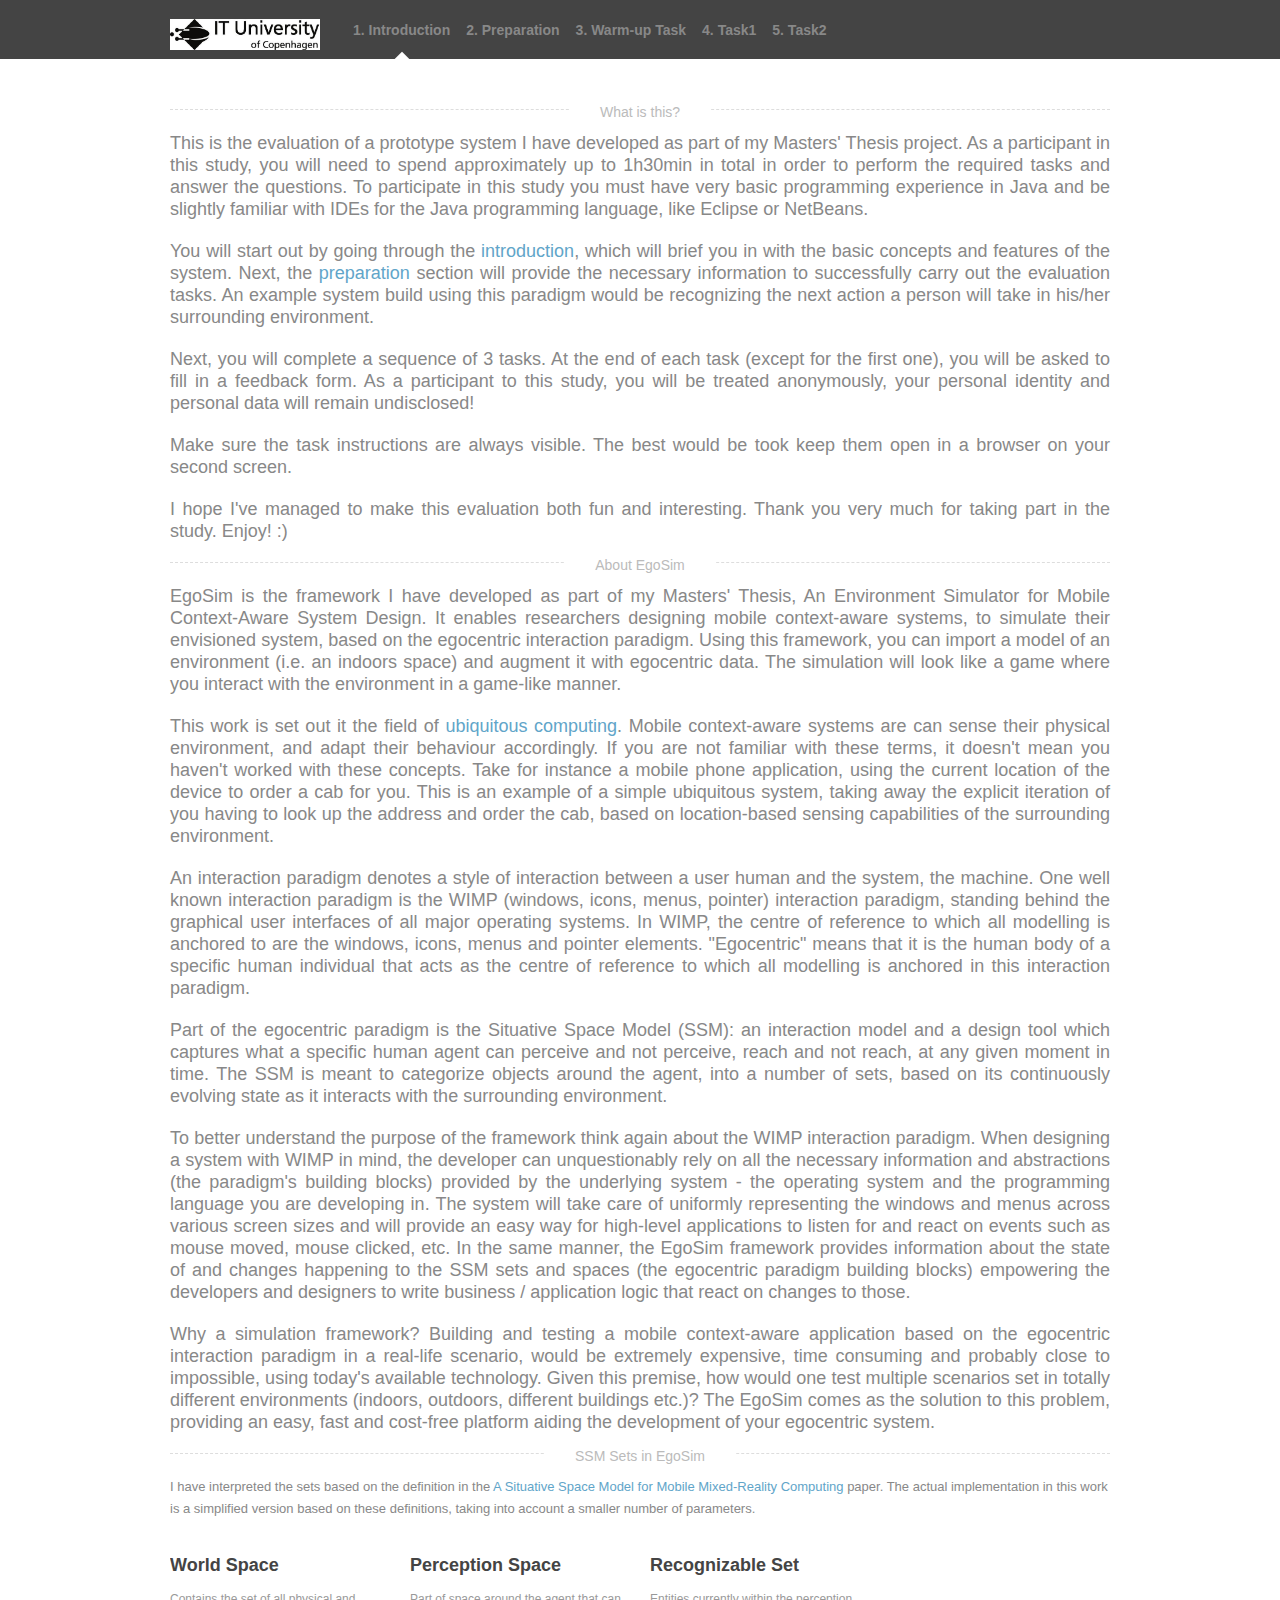
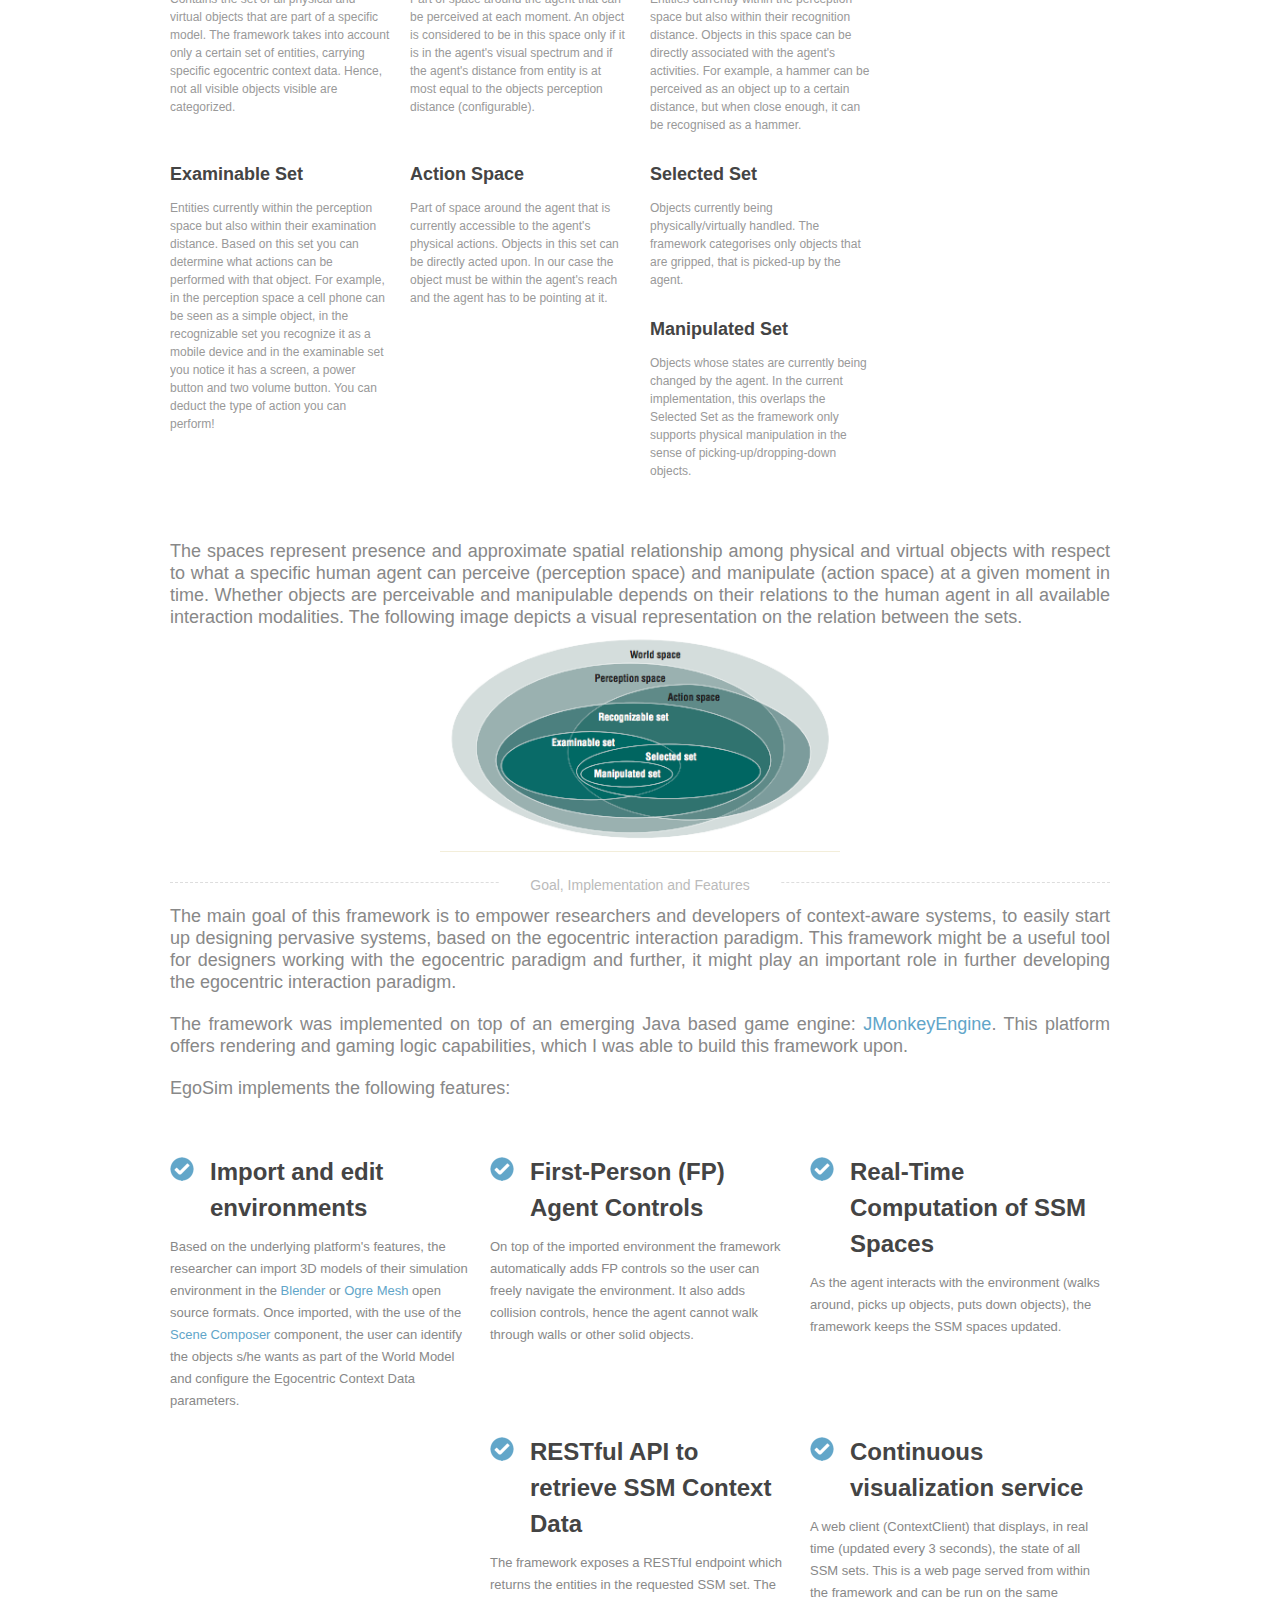
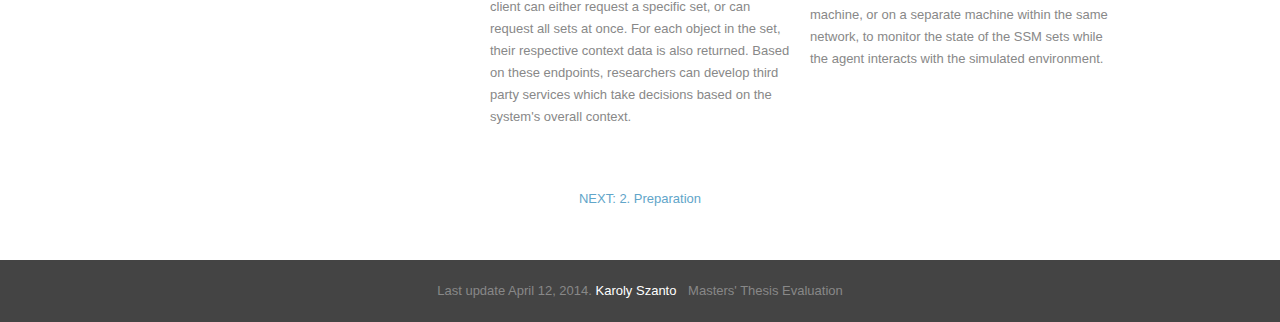
==== evaluation_html/index.html @ 7d4912c1 "Initial import of my evaluation portal" ====
<!DOCTYPE html>
	<html lang="en">
	<head>
		<meta charset="utf-8" />
		<!-- Egocentric Environment Simulator for Mobile Context-Aware System Design -->
		<title>EgoSim Evaluation</title>
		<link rel="stylesheet" href="media/styles/main.css" type="text/css" />
		<link rel="stylesheet" href="media/styles/nivo-slider.css" type="text/css" />
		<!--[if lte IE 8]><link rel="stylesheet" href="media/styles/ie.css" type="text/css" /><![endif]-->
		<script src="media/scripts/jquery-1.6.1.min.js" type="text/javascript"></script>
		<script src="media/scripts/jquery.nivo.slider.pack.js" type="text/javascript"></script>
		<script src="media/scripts/blanka.js" type="text/javascript"></script>
	</head>
	<body>

		<div id="header">
			<div class="inner cf">
				<div class="small_logo">
					<img src="media/images/itu_logo.jpeg" alt="Evaluation of EgoSim" />
				</div>

				<div id="navigation">
					<ul>
						<li class="current-menu-item"><a href="index.html">1. Introduction</a></li>
						<li><a href="evaluation.html">2. Preparation</a></li>
						<li><a href="warmup.html">3. Warm-up Task</a></li>
						<li><a href="task1.html">4. Task1</a></li>
						<li><a href="task2.html">5. Task2</a></li>
					</ul>
				</div>
			</div>
		</div>

		<hr />		

		<div id="content" class="home">
			<div class="inner">

				<h2><span>What is this?</span></h2>
				<div class="justify">
					<p>
						This is the evaluation of a prototype system I have developed as part of my Masters' Thesis project. As a participant in this study, you will need to spend approximately up to 1h30min in total in order to perform the required tasks and answer the questions. To participate in this study you must have very basic programming experience in Java and be slightly familiar with IDEs for the Java programming language, like Eclipse or NetBeans.
					</p>

					<p>
						You will start out by going through the <a href="index.html">introduction</a>, which will brief you in with the basic concepts and features of the system. Next, the <a href="evaluation.html">preparation</a> section will provide the necessary information to successfully carry out the evaluation tasks. An example system build using this paradigm would be recognizing the next action a person will take in his/her surrounding environment.
					</p>

					<p>
						Next, you will complete a sequence of 3 tasks. At the end of each task (except for the first one), you will be asked to fill in a feedback form. As a participant to this study, you will be treated anonymously, your personal identity and personal data will remain undisclosed!
					</p>

					<p>
						Make sure the task instructions are always visible. The best would be took keep them open in a browser on your second screen.
					</p>

					<p>
						I hope I've managed to make this evaluation both fun and interesting. Thank you very much for taking part in the study. Enjoy! :)
					</p>
<!-- 					<p>
						After you get familiar with the concepts, completing the <a href="warmup.html">warm-up task</a> should make you feel comfortable with concepts and interactions providing a hands-on experience.
					</p>

					<p>
						Finally, <a href="task1.html">task 1</a> will be about evaluating the usability and simulation power of a ready made scenario, while <a href="task2.html">task 2</a> will be about actually using the 
					</p> -->
				</div>


				<hr />
				<h2><span>About EgoSim</span></h2>

				<div class="justify">
					<p>
						EgoSim is the framework I have developed as part of my Masters' Thesis, An Environment Simulator for Mobile Context-Aware System Design. It enables researchers designing mobile context-aware systems, to simulate their envisioned system, based on the egocentric interaction paradigm. Using this framework, you can import a model of an environment (i.e. an indoors space) and augment it with egocentric data. The simulation will look like a game where you interact with the environment in a game-like manner.
					</p>

					<p>
						This work is set out it the field of <a href="http://en.wikipedia.org/wiki/Ubiquitous_computing">ubiquitous computing</a>. Mobile context-aware systems are can sense their physical environment, and adapt their behaviour accordingly. If you are not familiar with these terms, it doesn't mean you haven't worked with these concepts. Take for instance a mobile phone application, using the current location of the device to order a cab for you. This is an example of a simple ubiquitous system, taking away the explicit iteration of you having to look up the address and order the cab, based on location-based sensing capabilities of the surrounding environment.
					</p>

					<p>
						An interaction paradigm denotes a style of interaction between a user human and the system, the machine. One well known interaction paradigm is the WIMP (windows, icons, menus, pointer) interaction paradigm, standing behind the graphical user interfaces of all major operating systems. In WIMP, the centre of reference to which all modelling is anchored to are the windows, icons, menus and pointer elements. "Egocentric" means that it is the human body of a specific human individual that acts as the centre of reference to which all modelling is anchored in this interaction paradigm.
					</p>

					<p>
						Part of the egocentric paradigm is the Situative Space Model (SSM): an interaction model and a design tool which captures what a specific human agent can perceive and not perceive, reach and not reach, at any given moment in time. The SSM is meant to categorize objects around the agent, into a number of sets, based on its continuously evolving state as it interacts with the surrounding environment. 
					</p>

					<p>
						To better understand the purpose of the framework think again about the WIMP interaction paradigm. When designing a system with WIMP in mind, the developer can unquestionably rely on all the necessary information and abstractions (the paradigm's building blocks) provided by the underlying system - the operating system and the programming language you are developing in. The system will take care of uniformly representing the windows and menus across various screen sizes and will provide an easy way for high-level applications to listen for and react on events such as mouse moved, mouse clicked, etc. In the same manner, the EgoSim framework provides information about the state of and changes happening to the SSM sets and spaces (the egocentric paradigm building blocks) empowering the developers and designers to write business / application logic that react on changes to those.
					</p>

					<p>
						Why a simulation framework? Building and testing a mobile context-aware application based on the egocentric interaction paradigm in a real-life scenario, would be extremely expensive, time consuming and probably close to impossible, using today's available technology. Given this premise, how would one test multiple scenarios set in totally different environments (indoors, outdoors, different buildings etc.)? The EgoSim comes as the solution to this problem, providing an easy, fast and cost-free platform aiding the development of your egocentric system.
					</p>
				</div>

				<hr />
				<h2><span>SSM Sets in EgoSim</span></h2>

				<p>
					I have interpreted the sets based on the definition in the <a href="http://www.itu.dk/people/tped/pubs/pedersonEtAlIEEEPervasive2011.pdf">A Situative Space Model for Mobile Mixed-Reality Computing</a> paper. The actual implementation in this work is a simplified version based on these definitions, taking into account a smaller number of parameters.
				</p>

				<div class="section blog">
					<ol class="latest-posts">
						<li class="post">
							<div class="text">
								<h3>World Space</h3>

								<p>
									Contains the set of all physical and virtual objects that are part of a specific model. The framework takes into account only a certain set of entities, carrying specific egocentric context data. Hence, not all visible objects visible are categorized.
								</p>
							</div>
						</li>
						<li class="post">
							<div class="text">
								<h3>Perception Space</h3>

								<p>
									Part of space around the agent that can be perceived at each moment. An object is considered to be in this space only if it is in the agent's visual spectrum and if the agent's distance from entity is at most equal to the objects perception distance (configurable).
								</p>
							</div>
						</li>
						<li class="post">
							<div class="text">
								<h3>Recognizable Set</h3>

								<p>
									Entities currently within the perception space but also within their recognition distance. Objects in this space can be directly associated with the agent's activities. For example, a hammer can be perceived as an object up to a certain distance, but when close enough, it can be recognised as a hammer.
								</p>
							</div>
						</li>
						<li class="post">
							<div class="text">
								<h3>Examinable Set</h3>

								<p>
									Entities currently within the perception space but also within their examination distance. Based on this set you can determine what actions can be performed with that object. For example, in the perception space a cell phone can be seen as a simple object, in the recognizable set you recognize it as a mobile device and in the examinable set you notice it has a screen, a power button and two volume button. You can deduct the type of action you can perform!
								</p>
							</div>
						</li>
						<li class="post">
							<div class="text">
								<h3>Action Space</h3>

								<p>
									Part of space around the agent that is currently accessible to the agent's physical actions. Objects in this set can be directly acted upon. In our case the object must be within the agent's reach and the agent has to be pointing at it.
								</p>
							</div>
						</li>									
						<li class="post">
							<div class="text">
								<h3>Selected Set</h3>

								<p>
									Objects currently being physically/virtually handled. The framework categorises only objects that are gripped, that is picked-up by the agent.
								</p>
							</div>
						</li>
						<li class="post">
							<div class="text">
								<h3>Manipulated Set</h3>

								<p>
									Objects whose states are currently being changed by the agent. In the current implementation, this overlaps the Selected Set as the framework only supports physical manipulation in the sense of picking-up/dropping-down objects.
								</p>
							</div>
						</li>												
					</ol>
				</div>

				<div class="justify">
					<p>
						The spaces represent presence and approximate spatial relationship among physical and virtual objects with respect to what a specific human agent can perceive (perception space) and manipulate (action space) at a given moment in time. Whether objects are perceivable and manipulable depends on their relations to the human agent in all available interaction modalities. The following image depicts a visual representation on the relation between the sets.

						<a href="media/images/ssm_sets.png" target="_blank">
							<img src="media/images/ssm_sets.png" class="smaller" alt="SSM Sets" />	
						</a>
					</p>
				</div>

				<hr />

				<h2><span>Goal, Implementation and Features</span></h2>

				<div class="justify">
					<p> 
						The main goal of this framework is to empower researchers and developers of context-aware systems, to easily start up designing pervasive systems, based on the egocentric interaction paradigm. This framework might be a useful tool for designers working with the egocentric paradigm and further, it might  play an important role in further developing the egocentric interaction paradigm.
					</p>

					<p> 
						The framework was implemented on top of an emerging Java based game engine: <a href="http://jmonkeyengine.org/">JMonkeyEngine</a>. This platform offers rendering and gaming logic capabilities, which I was able to build this framework upon.
					</p>		

					<p>
						EgoSim implements the following features: 
					</p>		
				</div>

				<div class="section more">
					<div class="text">
						<h3 class="with-icon checkmark">Import and edit environments</h3>

						<p>
							Based on the underlying platform's features, the researcher can import 3D models of their simulation environment in the <a href="http://www.blender.org/">Blender</a> or <a href="http://www.ogre3d.org/">Ogre Mesh</a> open source formats. Once imported, with the use of the <a href="http://hub.jmonkeyengine.org/wiki/doku.php/sdk:scene_composer">Scene Composer</a> component, the user can identify the objects s/he wants as part of the World Model and configure the Egocentric Context Data parameters.
						</p>
					</div>
					<div class="text">
						<h3 class="with-icon checkmark">First-Person (FP) Agent Controls</h3>

						<p>
							On top of the imported environment the framework automatically adds FP controls so the user can freely navigate the environment. It also adds collision controls, hence the agent cannot walk through walls or other solid objects.
						</p>
					</div>
					<div class="text">
						<h3 class="with-icon checkmark">Real-Time Computation of SSM Spaces</h3>

						<p>
							As the agent interacts with the environment (walks around, picks up objects, puts down objects), the framework keeps the SSM spaces updated.
							<br/><br/><br/><br/>
						</p>
					</div>
					<div class="text">
						<h3 class="with-icon checkmark">RESTful API to retrieve SSM Context Data</h3>

						<p>
							The framework exposes a RESTful endpoint which returns the entities in the requested SSM set. The client can either request a specific set, or can request all sets at once. For each object in the set, their respective context data is also returned. Based on these endpoints, researchers can develop third party services which take decisions based on the system's overall context.
						</p>
					</div>
					<div class="text">
						<h3 class="with-icon checkmark">Continuous visualization service</h3>

						<p>
							A web client (ContextClient) that displays, in real time (updated every 3 seconds), the state of all SSM sets. This is a web page served from within the framework and can be run on the same machine, or on a separate machine within the same network, to monitor the state of the SSM sets while the agent interacts with the simulated environment.
						</p>
					</div>									
				</div>
				<div class="about">
					<a href="evaluation.html">NEXT: 2. Preparation</a>
				</div>		
			</div>
		</div>

		<hr />

		<div id="footer">
			<div class="inner">
				<p>
					<span>Last update April 12, 2014. <a href="mailto:ksza@itu.dk">Karoly Szanto</a></span>
					<span>Masters' Thesis Evaluation</span>
				</p>
			</div>
		</div>
	</body>
	</html>
---- evaluation_html/media/styles/main.css ----
@import url("reset.css");
@import url("form.css");

body {
	background: #444;
	font: 13px/22px Helvetica, Arial, sans-serif;
}

/* #header
==========================================================*/
#header { padding: 19px 0 0; }
	#navigation {}
		#navigation > ul > li { padding-bottom: 17px; }
			#navigation > ul > li > a {
				font-size: 14px;
				padding: 6px 8px;
				-webkit-border-radius: 5px;
				-moz-border-radius: 5px;
				border-radius: 5px;
			}
			#navigation li ul {
				margin-top: -2px;
				padding: 7px 0;
				white-space: nowrap;
				z-index: 1111;
				-webkit-border-radius: 5px;
				-webkit-border-top-left-radius: 0;
				-moz-border-radius: 5px;
				-moz-border-radius-topleft: 0;
				border-radius: 5px;
				border-top-left-radius: 0;
			}
				#navigation li ul a {
					color: #c1e4f6;
					line-height: 18px;
					padding: 0 15px 0 9px;
				}

			#navigation ul ul,
			#navigation > ul > li:hover > a { background: #62a6c9; }

		#navigation > ul > li.current-menu-item { background: url("../images/navigation/current-item.png"); }

/* #content
==========================================================*/
#content { padding: 50px 0; }

	/* .home
	==========================================================*/
	.home {}
		.home h2 {}
			.home h2 span {
				padding: 0 30px;
				top: -9px;
			}

		.home .section { padding: 35px 0 50px; }
			.home .logo { padding: 71px 0 90px; }

			.home .about {}
				.home .about h3 {
					font-size: 48px;
					line-height: 50px;
				}

			.home .works-list { margin: -20px 0 0 -20px; }
				.home .works-list li { margin: 20px 0 0 20px; }

			.home .more { margin: -20px 0 0 -20px; }
				.home .more .text {
					margin: 20px 0 0 20px;
					width: 300px;
				}

			.home .blog {}
				.home .blog .text p {
					font-size: 12px;
					line-height: 18px;
				}

				.home .blog .latest-posts {
					margin: -20px 0 0 -20px;
					width: 720px;
				}
					.home .blog .post {
						margin: 20px 0 0 20px;
						width: 220px;
					}
						.home .blog .post h3 {
							line-height: 20px;
							margin-bottom: 15px;
						}

				.home .blog .tweet {
					background-image: url("../images/icons/24/tweet.png");
					background-position: 0 3px;
					margin-left: 20px;
					padding-left: 35px;
					width: 185px;
				}
					.home .tweet .follow { margin-top: 10px; }

	/* .columns
	==========================================================*/
	.columns {}
		.columns .main {
			margin-left: 80px;
			width: 720px;
		}
			.portfolio .back-to-top {
				margin-top: 50px;
				padding-left: 180px;
			}
				#content .back-to-top span {
					background: #fff url("../images/works/back.png") 14px 1px no-repeat;
					padding: 3px 20px 3px 40px;
					top: -9px;
				}
			.portfolio .message { padding-top: 45px; }

		.columns .sidebar { width: 140px; }
			.columns #logo { margin-bottom: 55px; }
			.sidebar .tags-list { font-size: 16px; }

	/* @
	==========================================================*/
	.thumb {
		background-image: url("../images/works/thumb-shadow.png");
		padding-bottom: 8px;
		width: 220px;
	}
		.thumb .thumb-inner { height: 145px; }

	.tags-list {}
		.tags-list li + li { margin-top: 3px; }
		.tags-list li {}
			.tags-list a { padding: 3px 0; }
				.tags-list .posts {
					right: 0;
					top: 7px;
				}

	.badge {
		background: #ddd;
		display: inline-block;
		line-height: 15px;
		padding: 0 5px;
		-webkit-border-radius: 6px;
		-moz-border-radius: 6px;
		border-radius: 6px;
	}

	.works-list .work + .work { margin-top: 50px; }
	.work {}
		.work .description { width: 220px; }
		.work .gallery {
			background: url("../images/works/gallery-shadow.png");
			padding-bottom: 8px;
			width: 480px;
		}
			.work .gallery .photos {
				height: 340px;
				width: 460px;
			}
				.work .gallery .nivo-controlNav {
					padding: 1px 2px 8px 9px;
					right: 0;
					top: 0;
					z-index: 1112;
				}
					.work .gallery .nivo-controlNav .nivo-control {
						background: url("../images/works/pages.png");
						height: 7px;
						text-indent: -9999px;
						width: 7px;
					}
					.work .gallery .nivo-controlNav .nivo-control + .nivo-control { margin-left: 3px; }
					.work .gallery .nivo-controlNav .nivo-control.active { background-position: -7px 0; }

	.message { padding: 2px 0; }
		.message h2 {
			font-size: 36px;
			line-height: 40px;
		}

	.text {}
		.text h2.with-icon,
		.text h3.with-icon { padding-left: 40px; }
		#content h2.with-icon,
		#content h3.with-icon { background-position: 0 3px; }

		.text .checkmark { background-image: url("../images/icons/24/checkmark.png"); }

		.text h2,
		.text h3,
		.text ul,
		.text p { margin-bottom: 10px; }

		.text ul {}
			.text ul li + li { margin-top: 7px; }
			.text ul li {
				background: url("../images/icons/16/bullet.png") 0 1px no-repeat;
				padding-left: 25px;
			}

		.text .meta { color: #cbcbcb; }

	.posts .post + .post { margin-top: 50px; }
	.post {}
		.post .meta {}
			.post .meta li + li { margin-left: 20px; }

		.post-header { margin-bottom: 40px; }
			.post-header h2 { margin-bottom: 10px; }

		.post-body {}
			.post-body .thumb { margin: 0 22px 22px 0; }
			.post-body .excerpt { line-height: 30px; }

		.post-footer { margin-top: 15px; }
			.post-footer .meta {
				padding-right: 15px;
				top: -10px;
			}

	.posts + .pagination { margin-top: 60px; }
	.pagination {}
		.pagination .page { top: -11px; }
		.pagination .next { padding-left: 15px; }
			.pagination .next a {
				background: url("../images/posts/next.png") 100% 1px no-repeat;
				padding-right: 30px;
			}
			.pagination .next a:hover { background-position: 100% -17px; }
		.pagination .prev { padding-right: 15px; }
			.pagination .prev a {
				background: url("../images/posts/prev.png") 0 1px no-repeat;
				padding-left: 30px;
			}
			.pagination .prev a:hover { background-position: 0 -17px; }

/* #footer
==========================================================*/
#footer { padding: 20px 0; }
	#footer span + span { margin-left: 8px; }

/* ~
==========================================================*/
body,
#content .tags-list a,
#content .pagination a:hover,
#navigation > ul > li > a { color: #888; }

.home .blog { color: #999; }

.message h2,
.home .about h3 { color: #333; }

.post-header h2,
#content .post-header h2 a,
.text h2, #content .text h2 a,
.text h3, #content .text h3 a { color: #444; }

#content a,
#content .post-header h2 a:hover,
#content .tags-list a:hover,
#content .tags-list .current-menu-item a,
#content .text a:hover { color: #61a5c9; }

#footer a,
#content .badge,
#navigation li li a:hover,
#navigation > ul > li:hover > a { color: #fff; }

.tags-list .current-menu-item .posts,
a:hover .badge,
.badge:hover { background: #62a6c9; }

#content,
.pagination .page,
.home h2 span,
.back-to-top span,
.post-footer .meta,
.work .gallery .nivo-controlNav { background: #fff; }

.thumb,
.home .tweet,
.text h2.with-icon,
.text h3.with-icon,
.work .gallery,
#navigation > ul > li.current-menu-item {
	background-position: 50% 100%;
	background-repeat: no-repeat;
}

.home h2,
.pagination,
.back-to-top { border-top: 1px dashed #ddd; }

.thumb .thumb-inner,
.work .gallery-inner {
	border: 1px solid #dadada;
	padding: 9px;
}

.tags-list a,
.home .tweet .follow,
#navigation li:hover ul,
#navigation li ul a,
.back-to-top, .back-to-top a,
.pagination a,
.work .gallery .nivo-controlNav .nivo-control { display: block; }

hr,
#navigation li ul { display: none; }

.work .gallery,
#navigation,
#navigation > ul > li,
.columns .sidebar,
.columns .main,
.home .works-list li,
.home .more .text,
.home .blog .latest-posts,
.home .blog .tweet,
.message h2,
.post-body .thumb,
.post-footer .meta,
.post .meta li,
.pagination .prev,
.home .blog .latest-posts .post,
.work .gallery .nivo-controlNav .nivo-control { float: left; }

.pagination .next,
.work .description,
.message .ui-button,
.post-footer .back-to-top a,
#header .search { float: right; }

.home .blog .post h3,
.post-body .excerpt { font-size: 18px; }

.text h2,
.text h3,
.home .about p {
	font-size: 24px;
	line-height: 36px;
}

.post-header h2,
.home .about h3 {
	font-size: 48px;
	line-height: 50px;
}

.badge,
.home .blog .meta,
.home .tweet .follow,
#navigation li ul a { font-size: 11px; }

.text h2,
.text h3,
.message h2,
.badge,
.post-header h2,
.home .more .continue,
.home .about h3,
#navigation > ul > li > a { font-weight: bold; }

.home .works-list,
.home .more,
.work .gallery .photos,
.home .blog,
.message,
.work .gallery .nivo-controlNav { overflow: hidden; }

#navigation li ul,
.tags-list .posts,
.nivo-controlNav,
.post-footer .meta,
.tags-list li { position: absolute; }

.tags-list li,
.home h2 span,
.post-footer,
.pagination .page,
#content .back-to-top span,
.work .gallery .photos,
#navigation > ul > li { position: relative; }

#footer,
.home h2,
.home .logo,
.home .about { text-align: center; }
div.justify p { text-align: justify; padding-bottom: 20px; font-size: 18px; }

#content .badge:hover,
#content .tags-list a:hover,
#content .text h2 a:hover,
#content .text h3 a:hover,
#content .post-header h2 a:hover,
#content .pagination a:hover,
#content a.back-to-top:hover,
#content .back-to-top a:hover { text-decoration: none; }

#footer a:hover,
#content a:hover { text-decoration: underline; }

.home h2,
#content .pagination .page,
#content .pagination a,
#content .back-to-top,
#content .back-to-top a {
	color: #bbb;
	font-size: 14px;
}

img.smaller {
	width:400px; /* you can use % */
    height: auto;    
    display: block;
    margin-left: auto;
    margin-right: auto;
    margin-bottom: 10px;
}

.small_logo {
	float: left;
	display: inline-block;
	margin-right: 25px;
}

div.small_logo img {
	width: 150px; /* you can use % */
    height: auto;    
    display: block;
}

#header > .inner,
#content > .inner,
#footer > .inner {
	margin: 0 auto;
	width: 940px;
}

.cf:before,
.cf:after {
    content: "";
    display: table;
}
.cf:after { clear: both; }
---- evaluation_html/media/styles/ie.css ----
.cf { zoom: 1; }
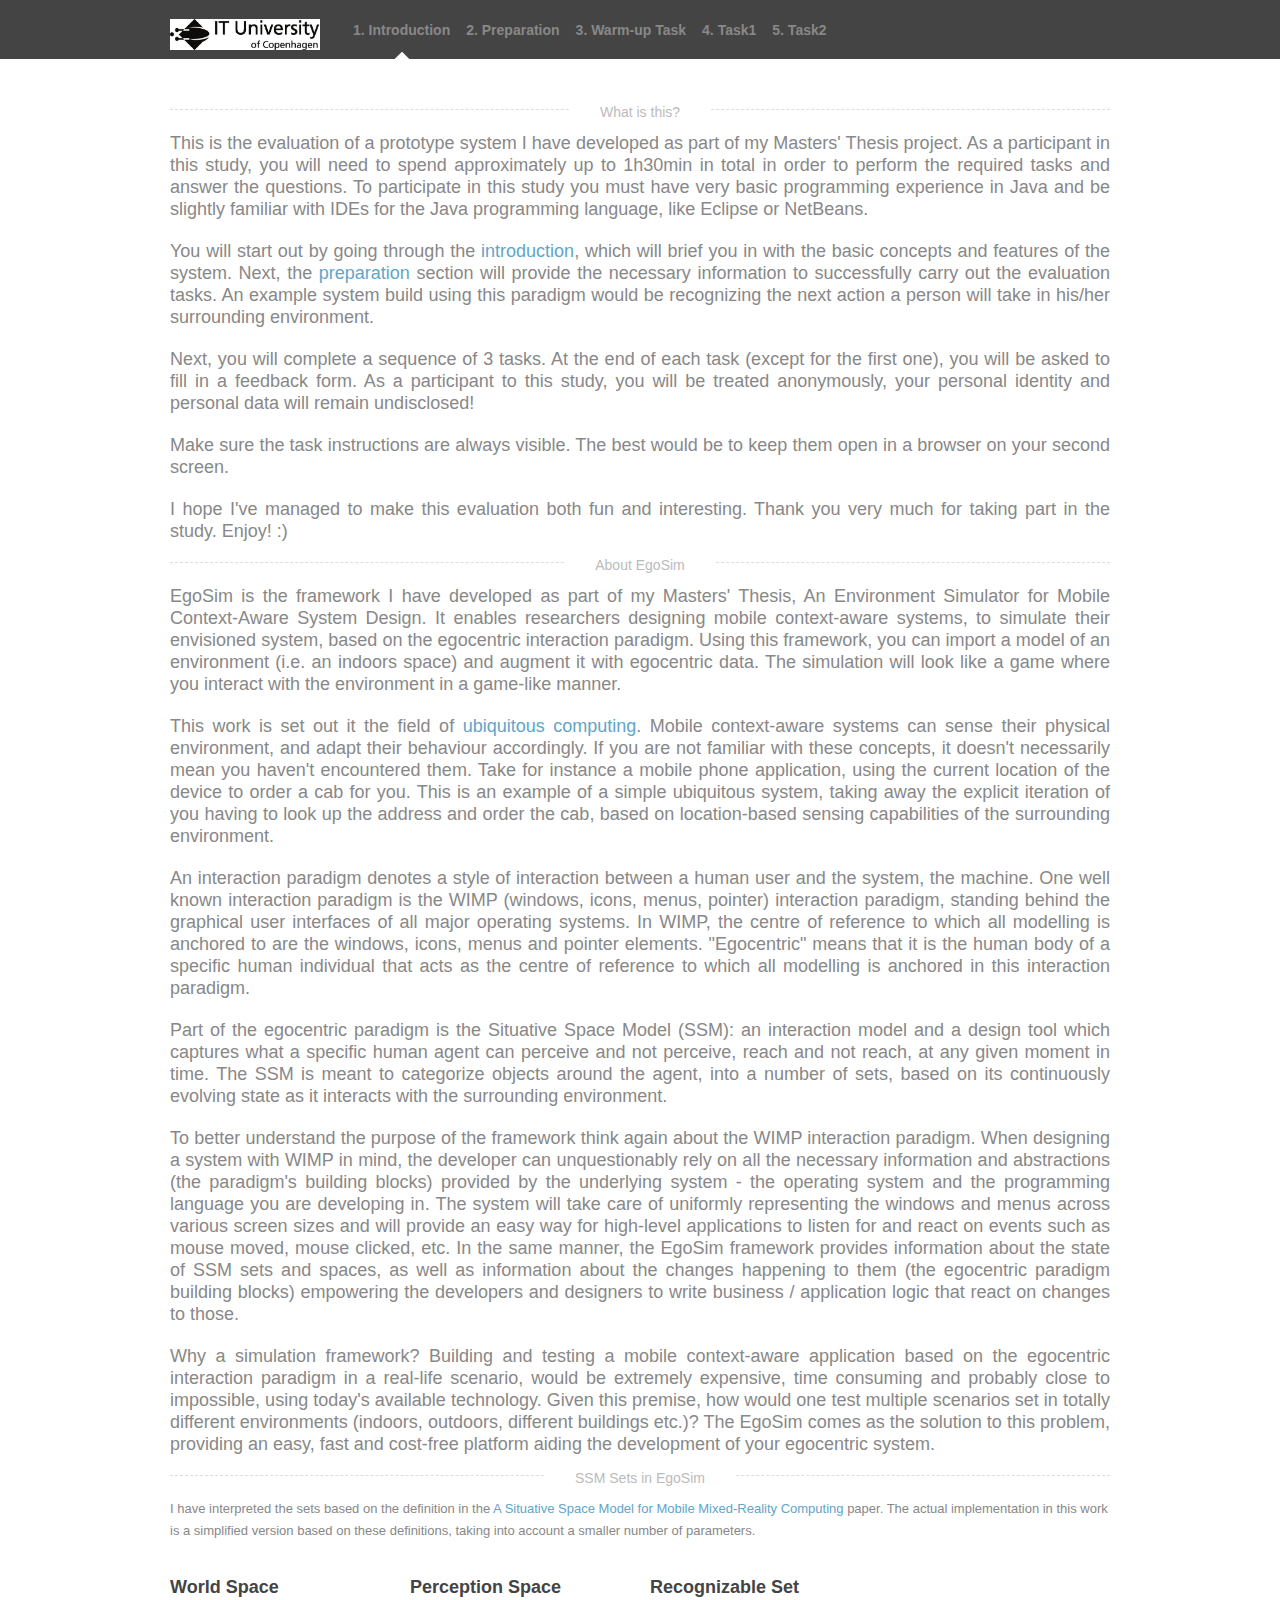
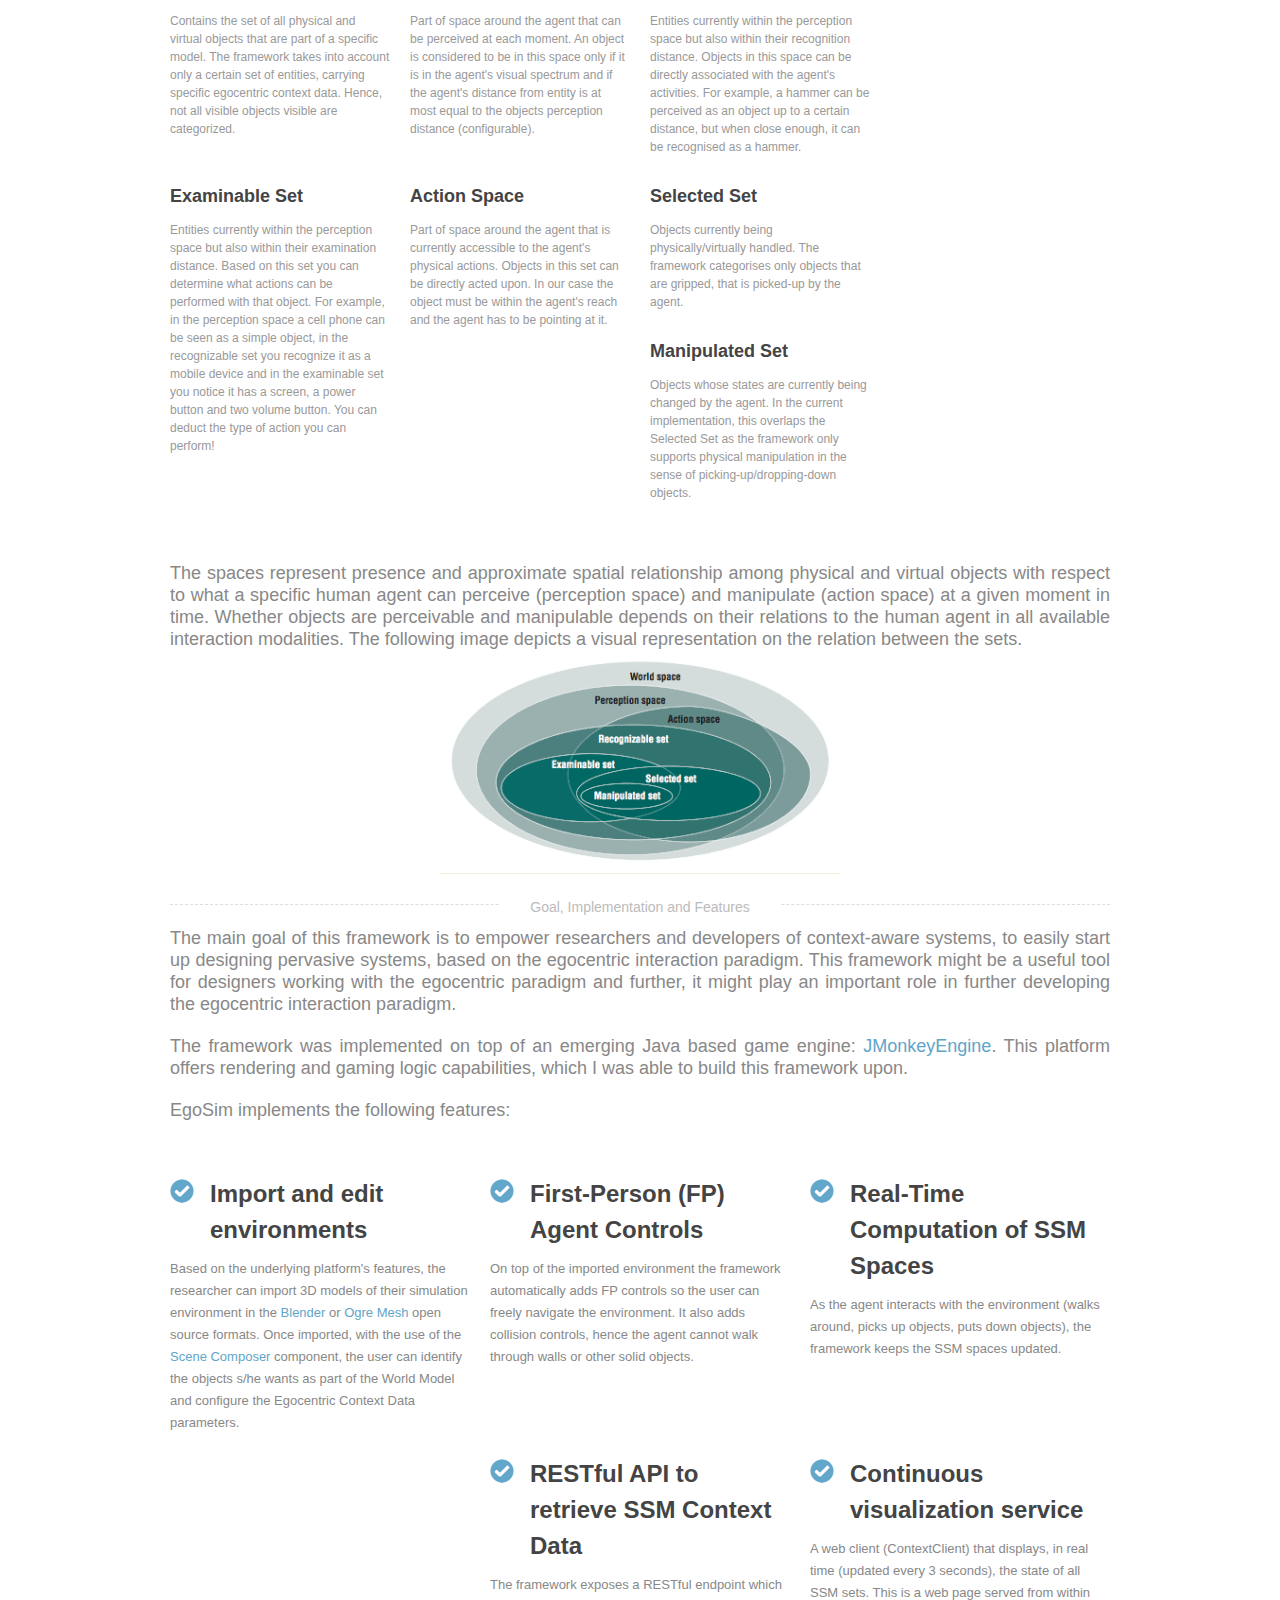
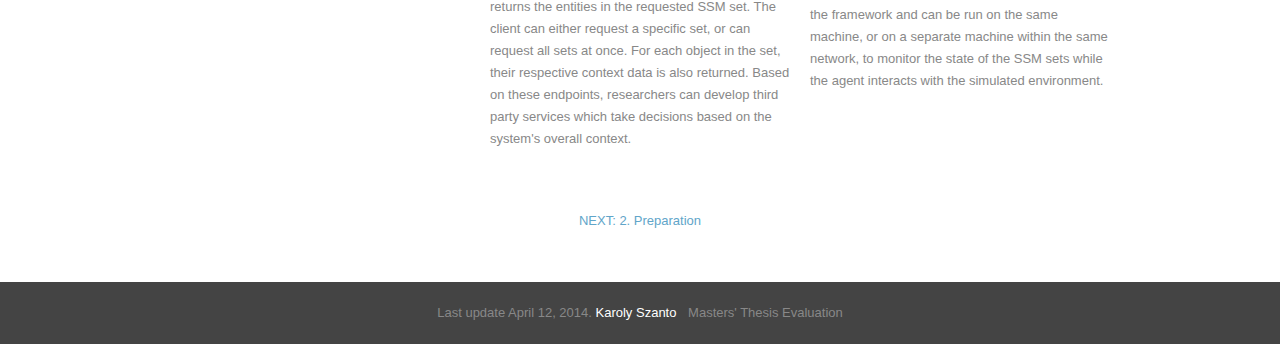
==== commit 179b444c: "Corrections in "index.html"" ====
--- a/evaluation_html/index.html
+++ b/evaluation_html/index.html
@@ -51,7 +51,7 @@
 					</p>
 
 					<p>
-						Make sure the task instructions are always visible. The best would be took keep them open in a browser on your second screen.
+						Make sure the task instructions are always visible. The best would be to keep them open in a browser on your second screen.
 					</p>
 
 					<p>
@@ -76,11 +76,11 @@
 					</p>
 
 					<p>
-						This work is set out it the field of <a href="http://en.wikipedia.org/wiki/Ubiquitous_computing">ubiquitous computing</a>. Mobile context-aware systems are can sense their physical environment, and adapt their behaviour accordingly. If you are not familiar with these terms, it doesn't mean you haven't worked with these concepts. Take for instance a mobile phone application, using the current location of the device to order a cab for you. This is an example of a simple ubiquitous system, taking away the explicit iteration of you having to look up the address and order the cab, based on location-based sensing capabilities of the surrounding environment.
-					</p>
-
-					<p>
-						An interaction paradigm denotes a style of interaction between a user human and the system, the machine. One well known interaction paradigm is the WIMP (windows, icons, menus, pointer) interaction paradigm, standing behind the graphical user interfaces of all major operating systems. In WIMP, the centre of reference to which all modelling is anchored to are the windows, icons, menus and pointer elements. "Egocentric" means that it is the human body of a specific human individual that acts as the centre of reference to which all modelling is anchored in this interaction paradigm.
+						This work is set out it the field of <a href="http://en.wikipedia.org/wiki/Ubiquitous_computing">ubiquitous computing</a>. Mobile context-aware systems can sense their physical environment, and adapt their behaviour accordingly. If you are not familiar with these concepts, it doesn't necessarily mean you haven't encountered them. Take for instance a mobile phone application, using the current location of the device to order a cab for you. This is an example of a simple ubiquitous system, taking away the explicit iteration of you having to look up the address and order the cab, based on location-based sensing capabilities of the surrounding environment.
+					</p>
+
+					<p>
+						An interaction paradigm denotes a style of interaction between a human user and the system, the machine. One well known interaction paradigm is the WIMP (windows, icons, menus, pointer) interaction paradigm, standing behind the graphical user interfaces of all major operating systems. In WIMP, the centre of reference to which all modelling is anchored to are the windows, icons, menus and pointer elements. "Egocentric" means that it is the human body of a specific human individual that acts as the centre of reference to which all modelling is anchored in this interaction paradigm.
 					</p>
 
 					<p>
@@ -88,7 +88,7 @@
 					</p>
 
 					<p>
-						To better understand the purpose of the framework think again about the WIMP interaction paradigm. When designing a system with WIMP in mind, the developer can unquestionably rely on all the necessary information and abstractions (the paradigm's building blocks) provided by the underlying system - the operating system and the programming language you are developing in. The system will take care of uniformly representing the windows and menus across various screen sizes and will provide an easy way for high-level applications to listen for and react on events such as mouse moved, mouse clicked, etc. In the same manner, the EgoSim framework provides information about the state of and changes happening to the SSM sets and spaces (the egocentric paradigm building blocks) empowering the developers and designers to write business / application logic that react on changes to those.
+						To better understand the purpose of the framework think again about the WIMP interaction paradigm. When designing a system with WIMP in mind, the developer can unquestionably rely on all the necessary information and abstractions (the paradigm's building blocks) provided by the underlying system - the operating system and the programming language you are developing in. The system will take care of uniformly representing the windows and menus across various screen sizes and will provide an easy way for high-level applications to listen for and react on events such as mouse moved, mouse clicked, etc. In the same manner, the EgoSim framework provides information about the state of SSM sets and spaces, as well as information about the changes happening to them (the egocentric paradigm building blocks) empowering the developers and designers to write business / application logic that react on changes to those.
 					</p>
 
 					<p>
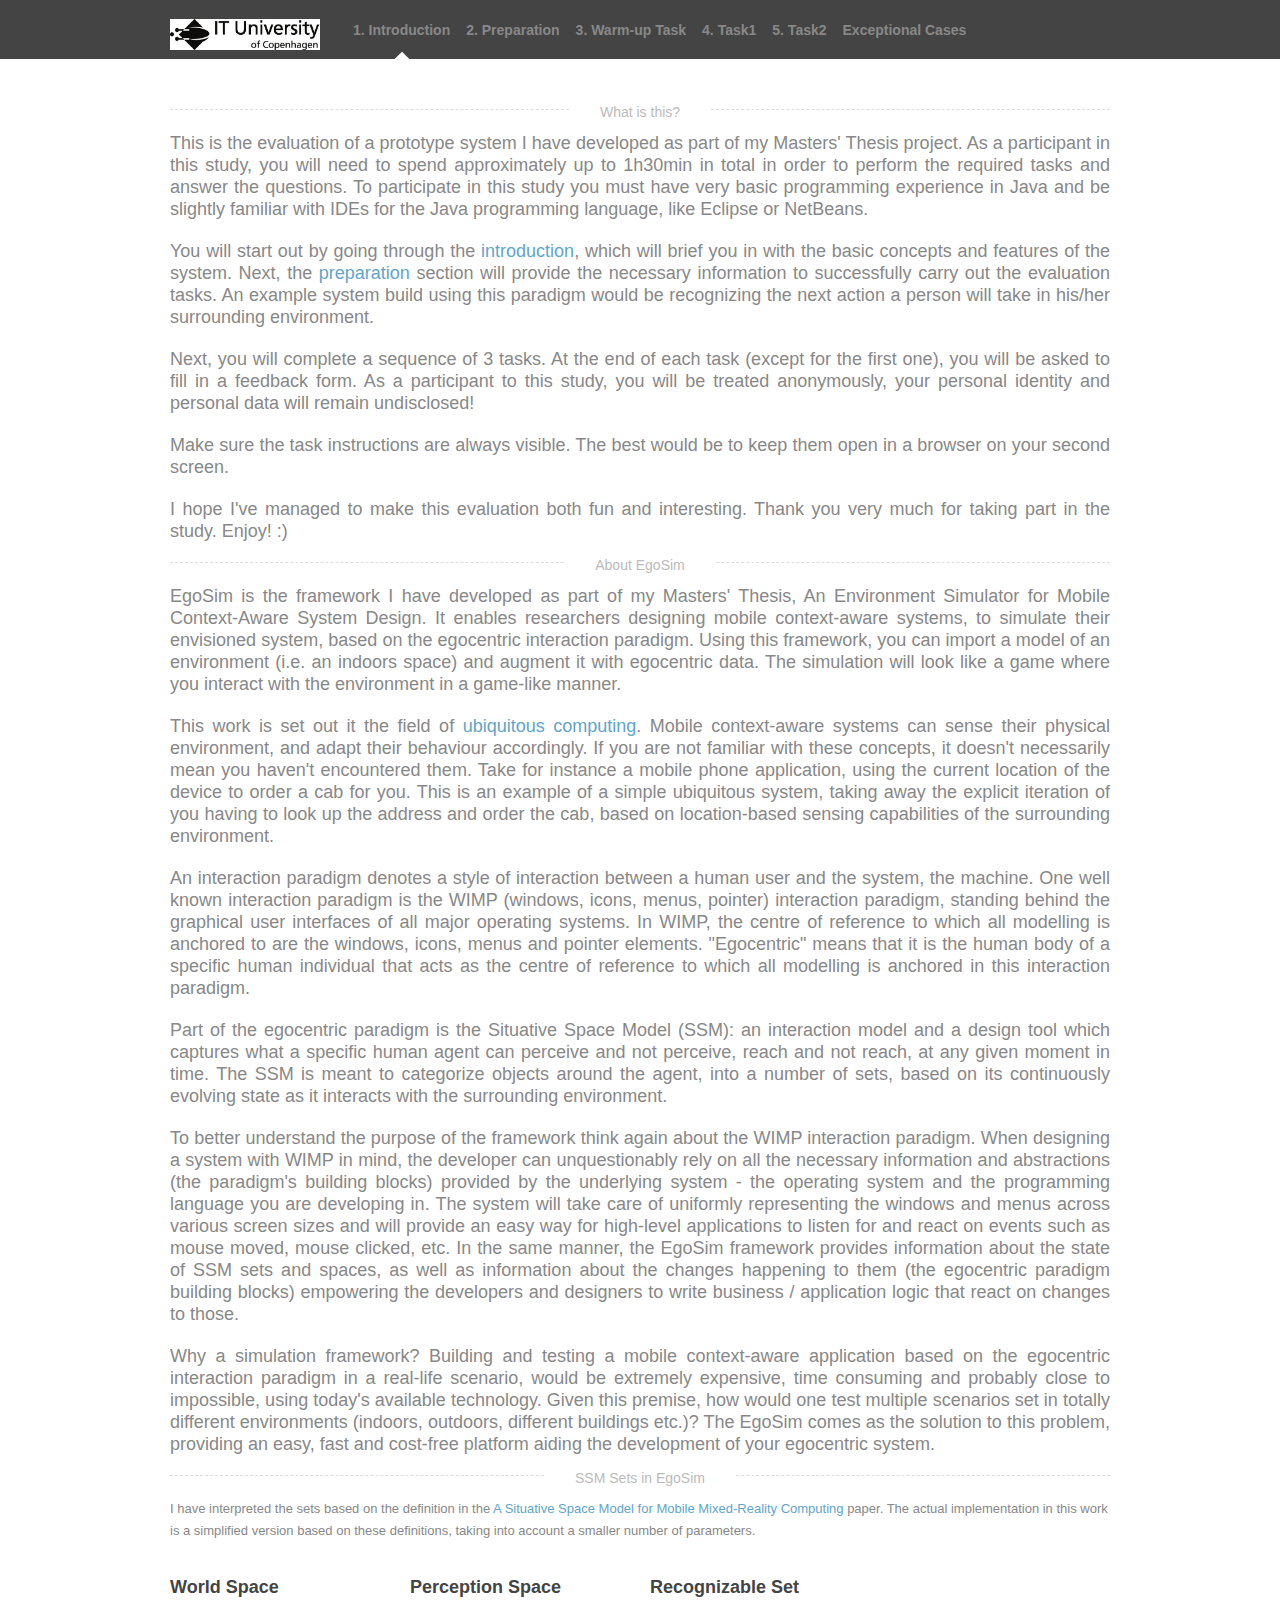
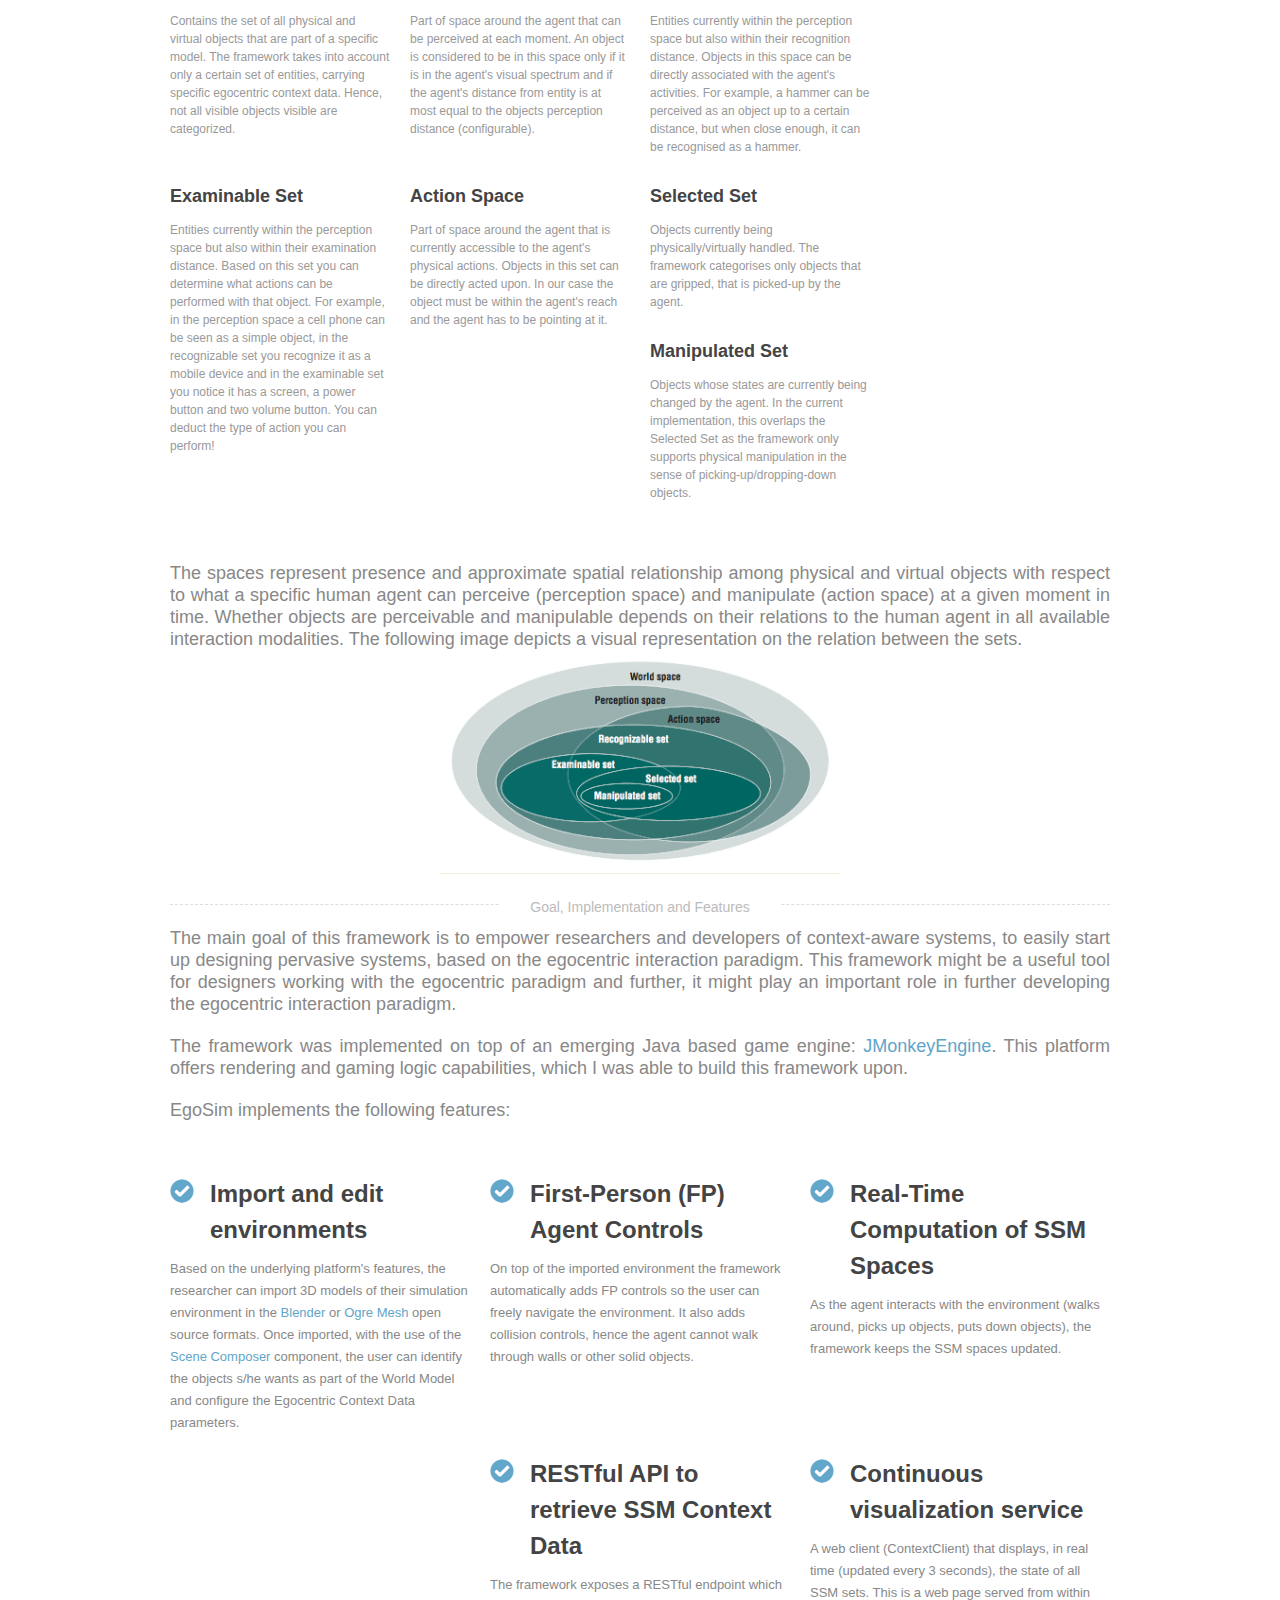
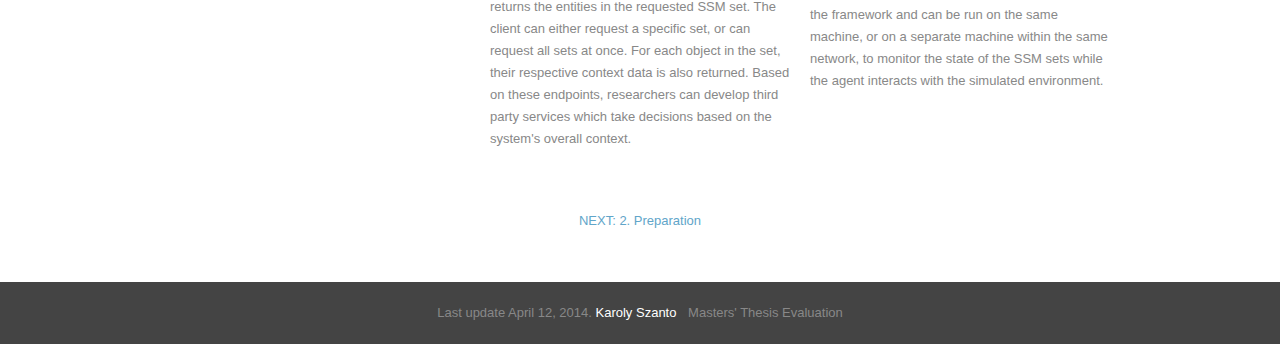
==== commit 47e01316: "Created an exceptional cases section" ====
--- a/evaluation_html/index.html
+++ b/evaluation_html/index.html
@@ -26,6 +26,7 @@
 						<li><a href="warmup.html">3. Warm-up Task</a></li>
 						<li><a href="task1.html">4. Task1</a></li>
 						<li><a href="task2.html">5. Task2</a></li>
+						<li><a href="exceptional_cases.html">Exceptional Cases</a></li>
 					</ul>
 				</div>
 			</div>
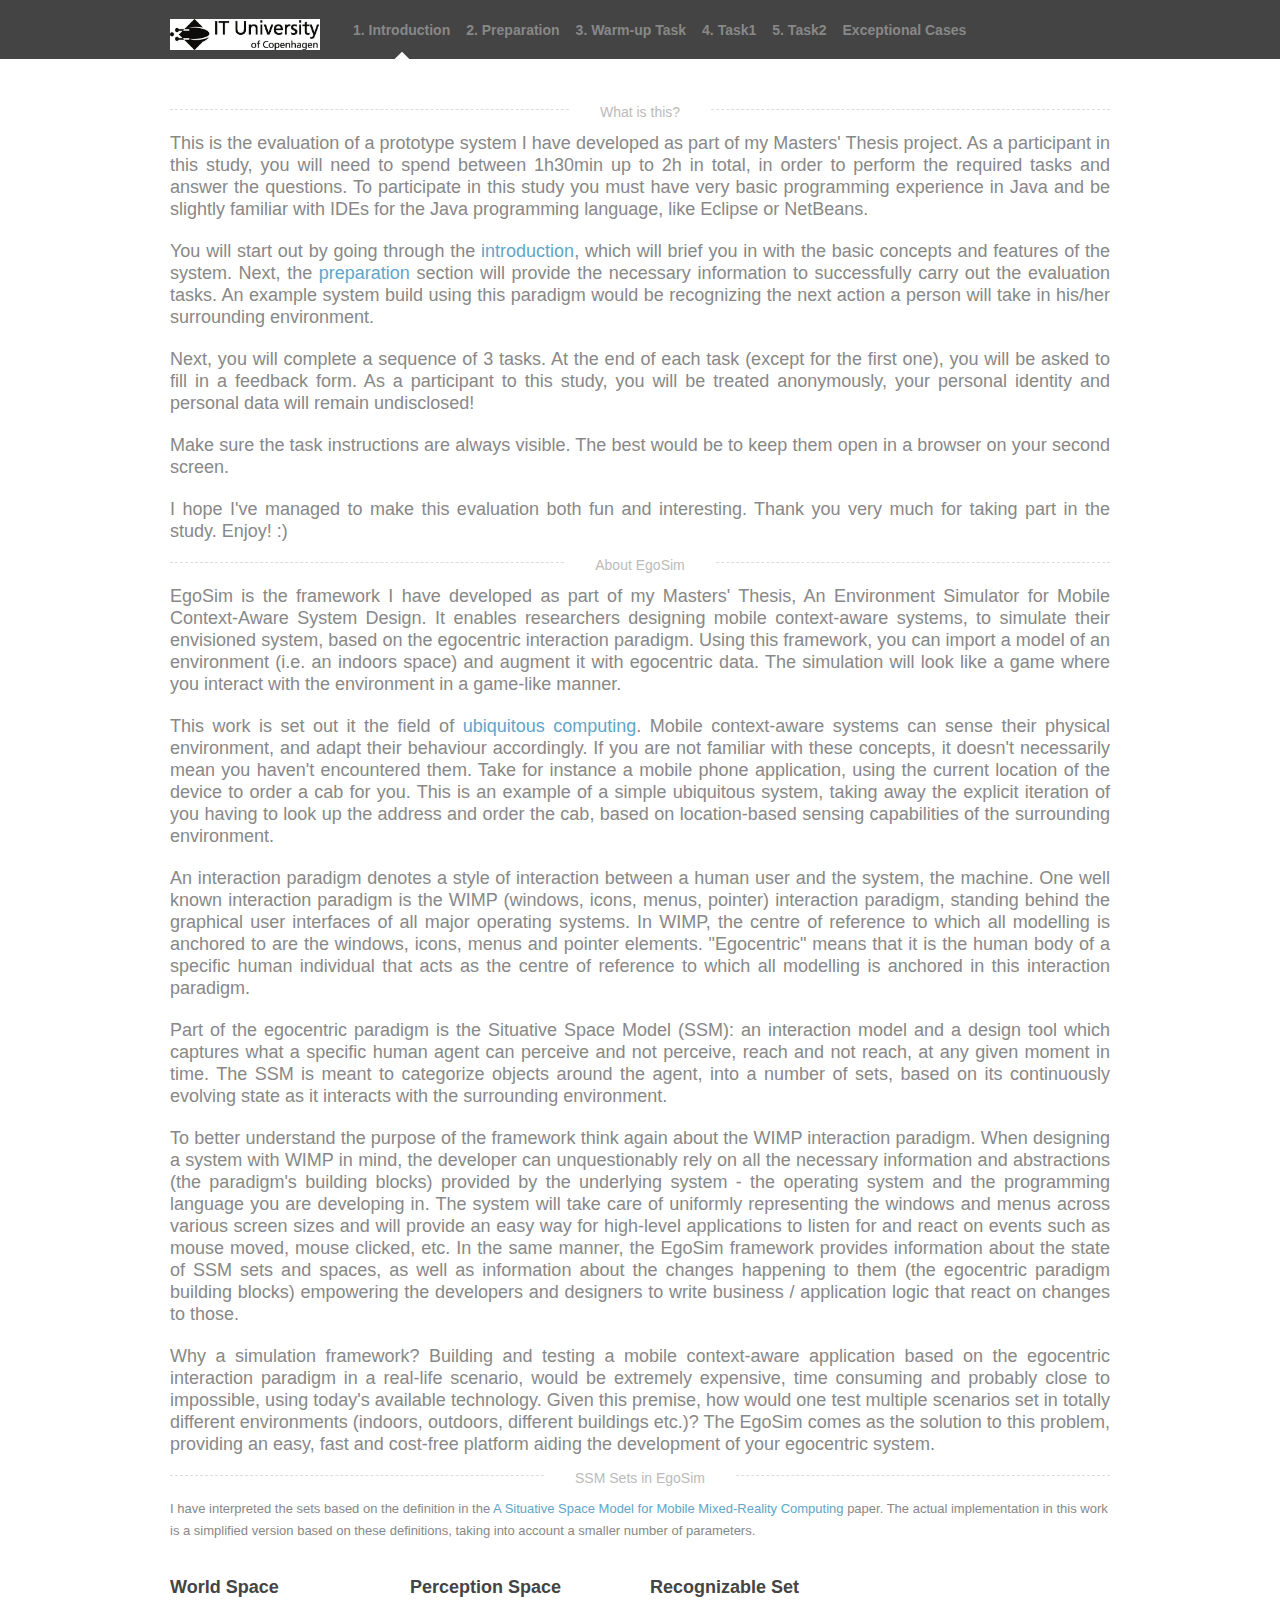
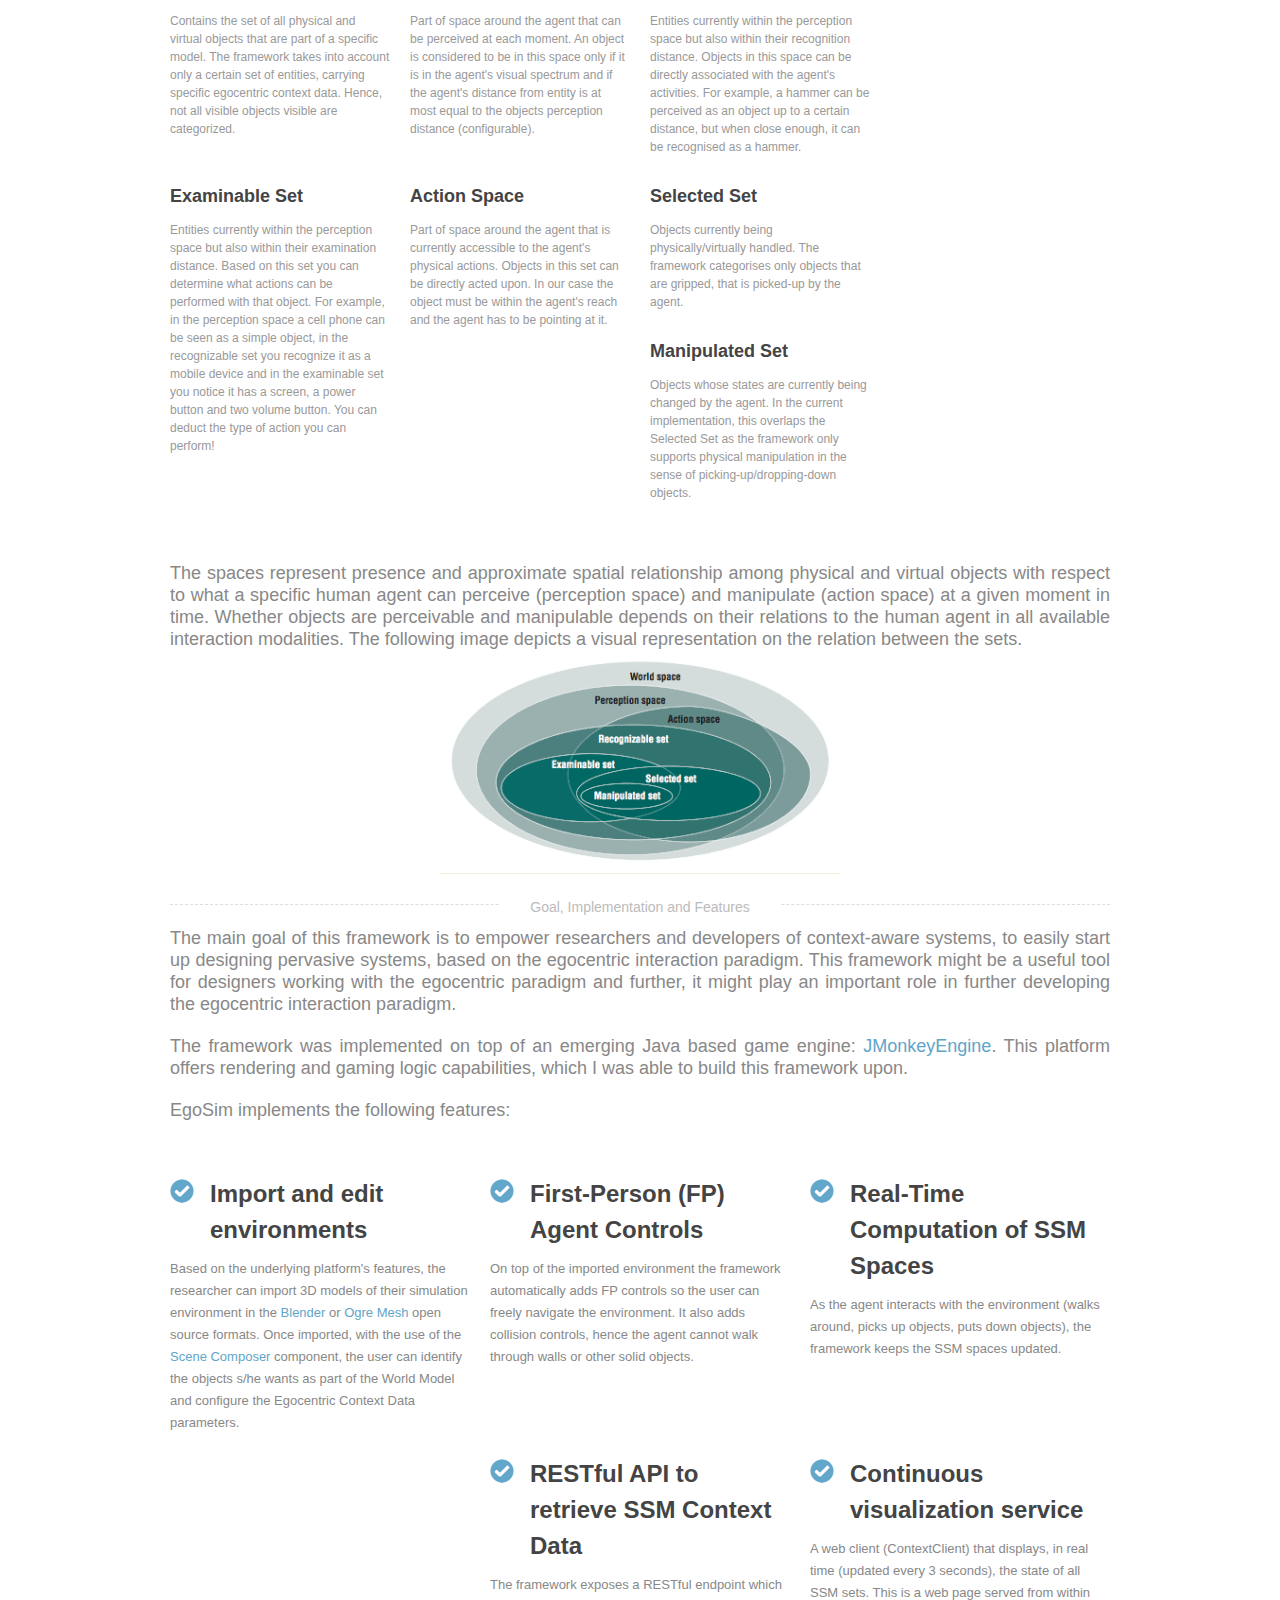
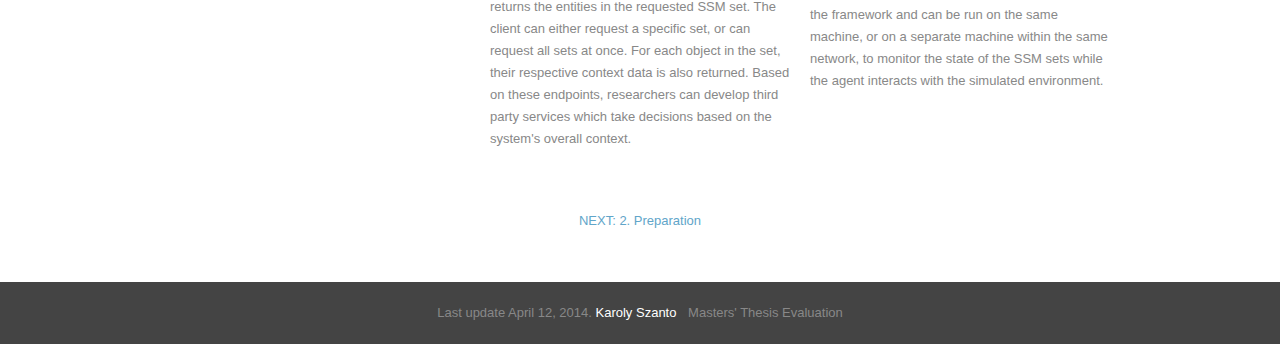
==== commit 21ae93be: "Further explanations on how to open j3o in the scene editor" ====
--- a/evaluation_html/index.html
+++ b/evaluation_html/index.html
@@ -40,7 +40,7 @@
 				<h2><span>What is this?</span></h2>
 				<div class="justify">
 					<p>
-						This is the evaluation of a prototype system I have developed as part of my Masters' Thesis project. As a participant in this study, you will need to spend approximately up to 1h30min in total in order to perform the required tasks and answer the questions. To participate in this study you must have very basic programming experience in Java and be slightly familiar with IDEs for the Java programming language, like Eclipse or NetBeans.
+						This is the evaluation of a prototype system I have developed as part of my Masters' Thesis project. As a participant in this study, you will need to spend between 1h30min up to 2h in total, in order to perform the required tasks and answer the questions. To participate in this study you must have very basic programming experience in Java and be slightly familiar with IDEs for the Java programming language, like Eclipse or NetBeans.
 					</p>
 
 					<p>
